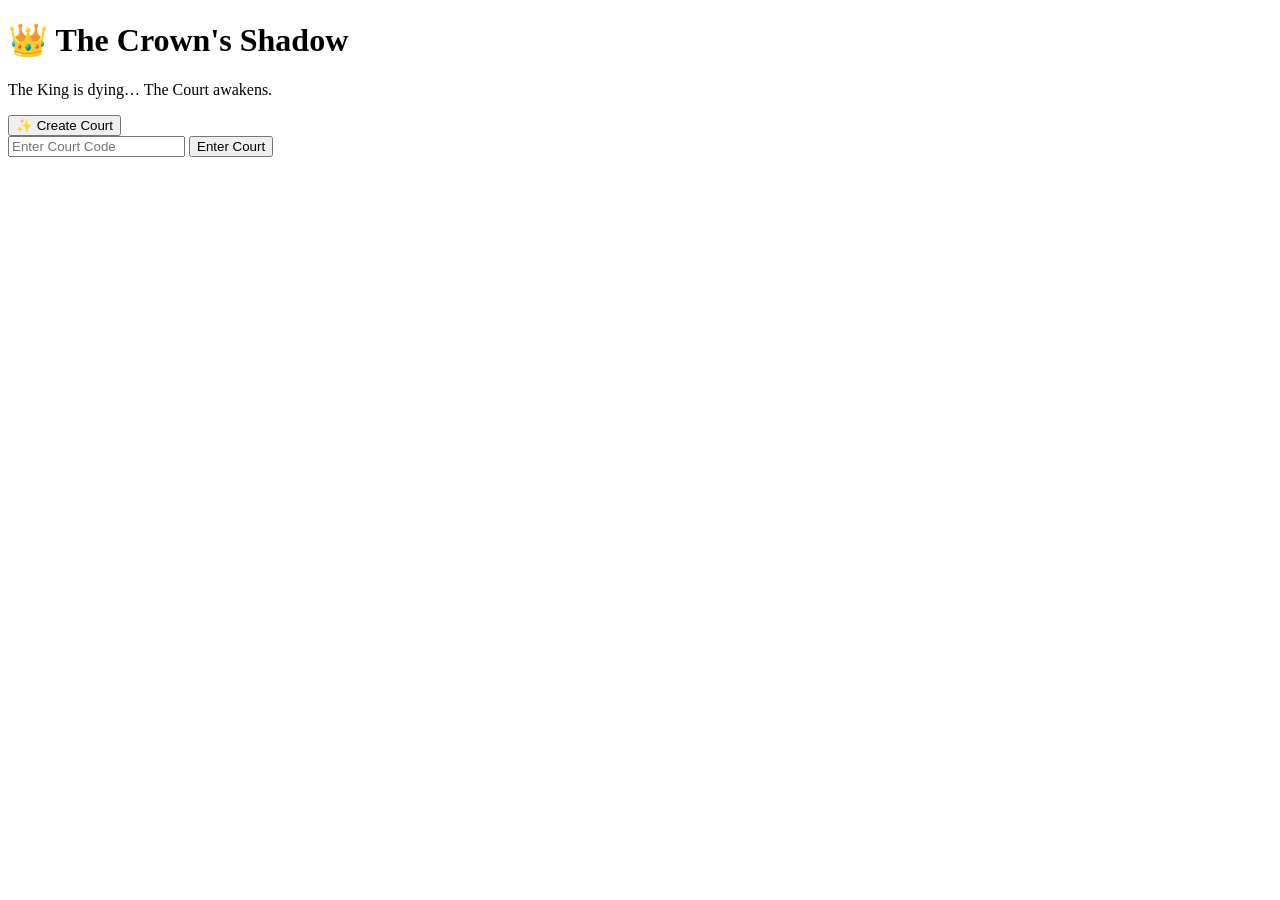
==== templates/index.html @ 6316c2ee "first deploy version of crown shadow" ====
<!DOCTYPE html>
<html>

<head>
    <title>The Crown's Shadow</title>
    <link rel="stylesheet" href="{{ url_for('static', filename='style.css') }}">
</head>

<body>

<div class="card">

    <h1>👑 The Crown's Shadow</h1>

    <p class="subtitle">
        The King is dying… The Court awakens.
    </p>

    <form action="/create" method="POST">
        <button class="primary">✨ Create Court</button>
    </form>

    <form action="/join" method="POST">
        <input type="text" name="room_code" placeholder="Enter Court Code">
        <button>Enter Court</button>
    </form>

</div>

</body>
</html>
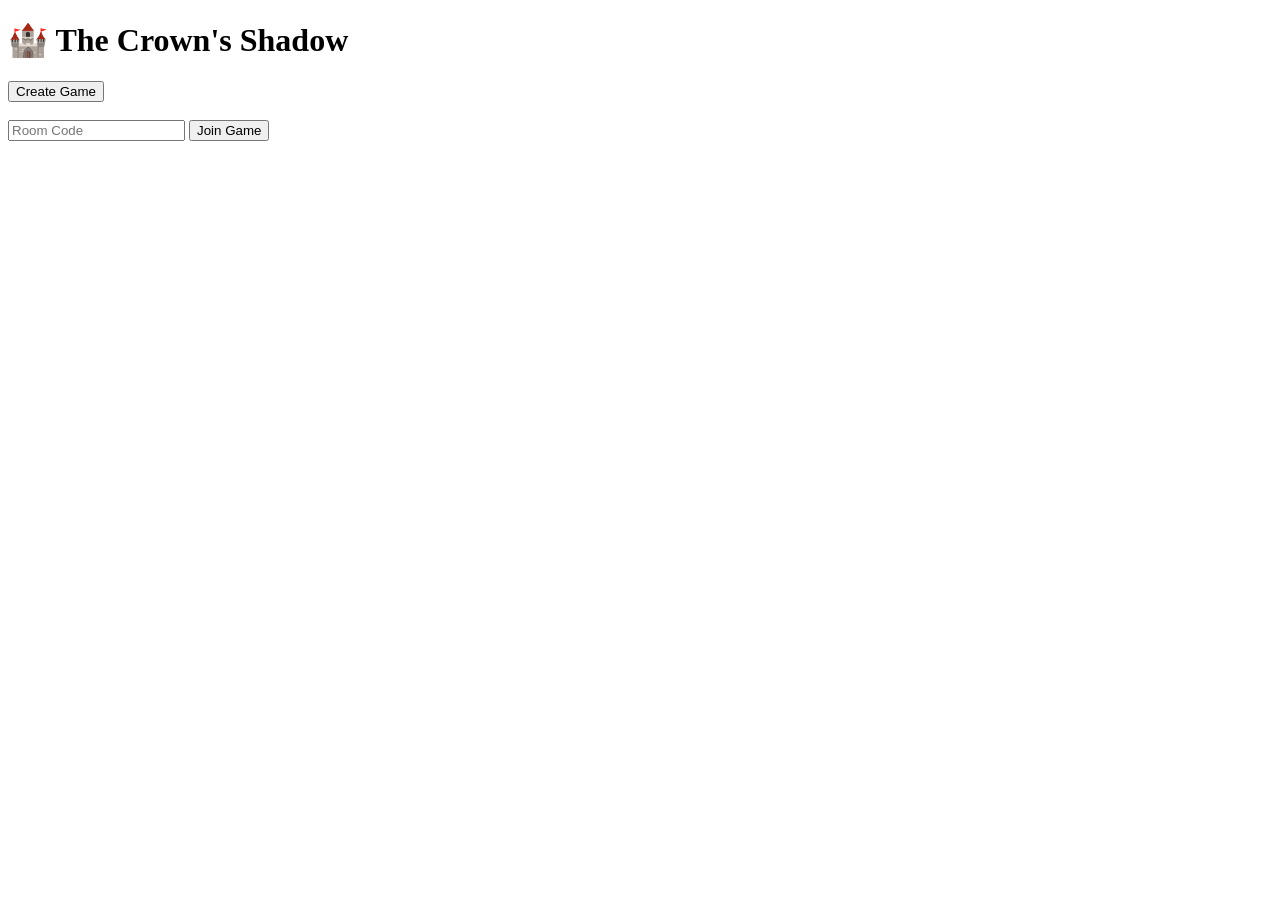
==== commit 853052c0: "The Crown's Shadow MVP" ====
--- a/templates/index.html
+++ b/templates/index.html
@@ -1,31 +1,22 @@
 <!DOCTYPE html>
 <html>
-
 <head>
     <title>The Crown's Shadow</title>
-    <link rel="stylesheet" href="{{ url_for('static', filename='style.css') }}">
 </head>
-
 <body>
 
-<div class="card">
+<h1>🏰 The Crown's Shadow</h1>
 
-    <h1>👑 The Crown's Shadow</h1>
+<form action="/create" method="POST">
+    <button>Create Game</button>
+</form>
 
-    <p class="subtitle">
-        The King is dying… The Court awakens.
-    </p>
+<br>
 
-    <form action="/create" method="POST">
-        <button class="primary">✨ Create Court</button>
-    </form>
-
-    <form action="/join" method="POST">
-        <input type="text" name="room_code" placeholder="Enter Court Code">
-        <button>Enter Court</button>
-    </form>
-
-</div>
+<form action="/join" method="POST">
+    <input name="room_code" placeholder="Room Code">
+    <button>Join Game</button>
+</form>
 
 </body>
 </html>
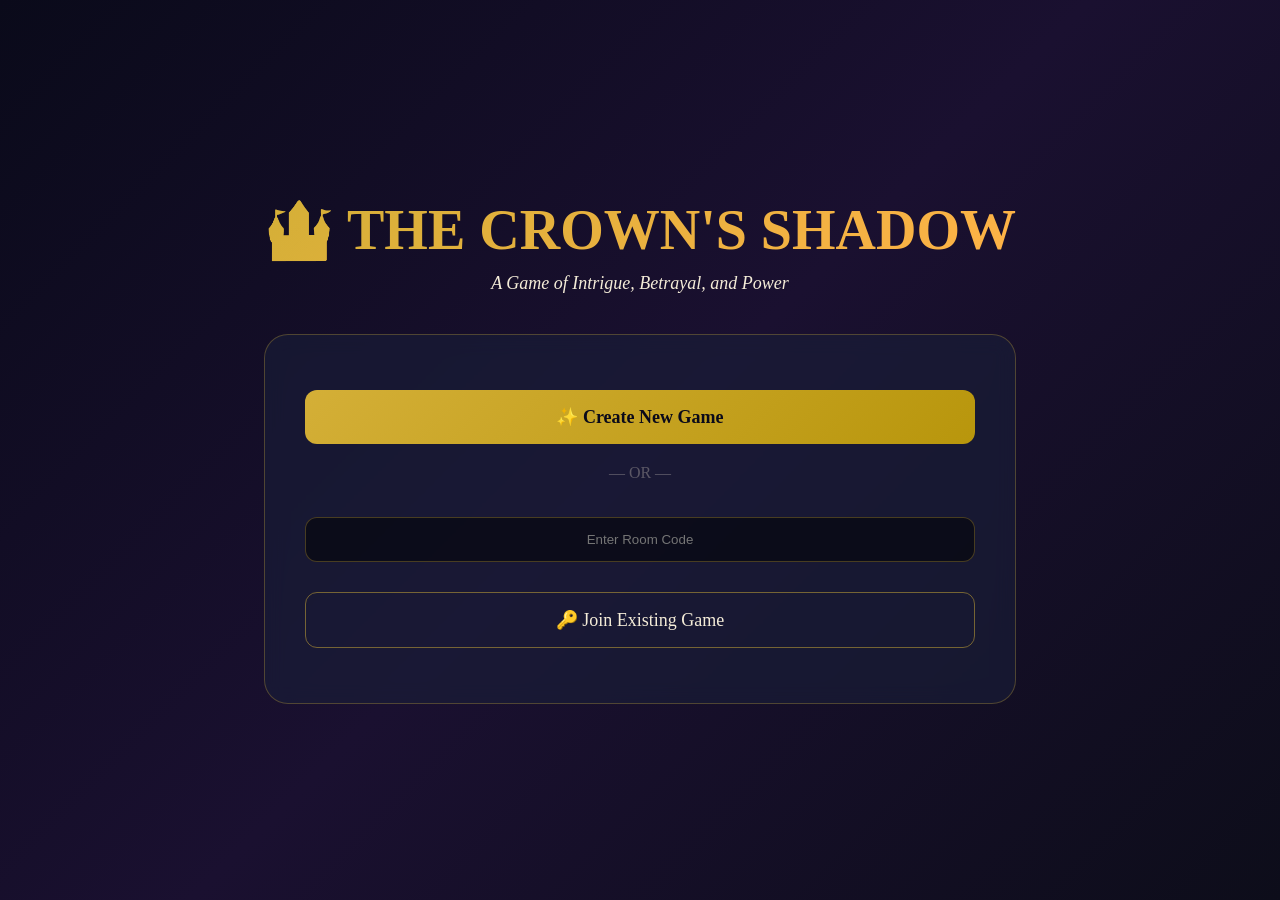
==== commit 15b5bc0d: "🎉 First working multiplayer version" ====
--- a/templates/index.html
+++ b/templates/index.html
@@ -1,22 +1,100 @@
 <!DOCTYPE html>
 <html>
 <head>
+    <meta charset="UTF-8">
+    <meta name="viewport" content="width=device-width, initial-scale=1.0">
     <title>The Crown's Shadow</title>
+    <style>
+        * {
+            margin: 0;
+            padding: 0;
+            box-sizing: border-box;
+        }
+        body {
+            font-family: 'Georgia', serif;
+            background: linear-gradient(135deg, #0a0a1a 0%, #1a1030 50%, #0d0d1a 100%);
+            min-height: 100vh;
+            color: #f4ecd8;
+            display: flex;
+            align-items: center;
+            justify-content: center;
+        }
+        .container {
+            text-align: center;
+            padding: 20px;
+        }
+        h1 {
+            font-size: 56px;
+            background: linear-gradient(135deg, #d4af37, #ffb347);
+            -webkit-background-clip: text;
+            background-clip: text;
+            color: transparent;
+            margin-bottom: 10px;
+        }
+        .tagline {
+            font-size: 18px;
+            font-style: italic;
+            margin-bottom: 40px;
+        }
+        .card {
+            background: rgba(26, 31, 58, 0.6);
+            backdrop-filter: blur(10px);
+            border: 1px solid rgba(212, 175, 55, 0.3);
+            border-radius: 24px;
+            padding: 40px;
+            min-width: 300px;
+        }
+        .btn {
+            display: block;
+            width: 100%;
+            padding: 16px;
+            margin: 15px 0;
+            border-radius: 12px;
+            font-size: 18px;
+            cursor: pointer;
+            font-family: 'Georgia', serif;
+        }
+        .btn-primary {
+            background: linear-gradient(135deg, #d4af37, #b8960c);
+            color: #0a0a1a;
+            border: none;
+            font-weight: bold;
+        }
+        .btn-secondary {
+            background: transparent;
+            border: 1px solid rgba(212, 175, 55, 0.5);
+            color: #f4ecd8;
+        }
+        input {
+            width: 100%;
+            padding: 14px;
+            margin: 15px 0;
+            background: rgba(0, 0, 0, 0.5);
+            border: 1px solid rgba(212, 175, 55, 0.3);
+            border-radius: 12px;
+            color: #f4ecd8;
+            text-align: center;
+        }
+        .divider {
+            margin: 20px 0;
+            color: rgba(244, 236, 216, 0.3);
+        }
+    </style>
 </head>
 <body>
-
-<h1>🏰 The Crown's Shadow</h1>
-
-<form action="/create" method="POST">
-    <button>Create Game</button>
-</form>
-
-<br>
-
-<form action="/join" method="POST">
-    <input name="room_code" placeholder="Room Code">
-    <button>Join Game</button>
-</form>
-
+<div class="container">
+    <h1>🏰 THE CROWN'S SHADOW</h1>
+    <div class="tagline">A Game of Intrigue, Betrayal, and Power</div>
+    <div class="card">
+        <form action="/create" method="POST">
+            <button type="submit" class="btn btn-primary">✨ Create New Game</button>
+        </form>
+        <div class="divider">— OR —</div>
+        <form action="/join" method="POST">
+            <input type="text" name="room_code" placeholder="Enter Room Code" required>
+            <button type="submit" class="btn btn-secondary">🔑 Join Existing Game</button>
+        </form>
+    </div>
+</div>
 </body>
 </html>
